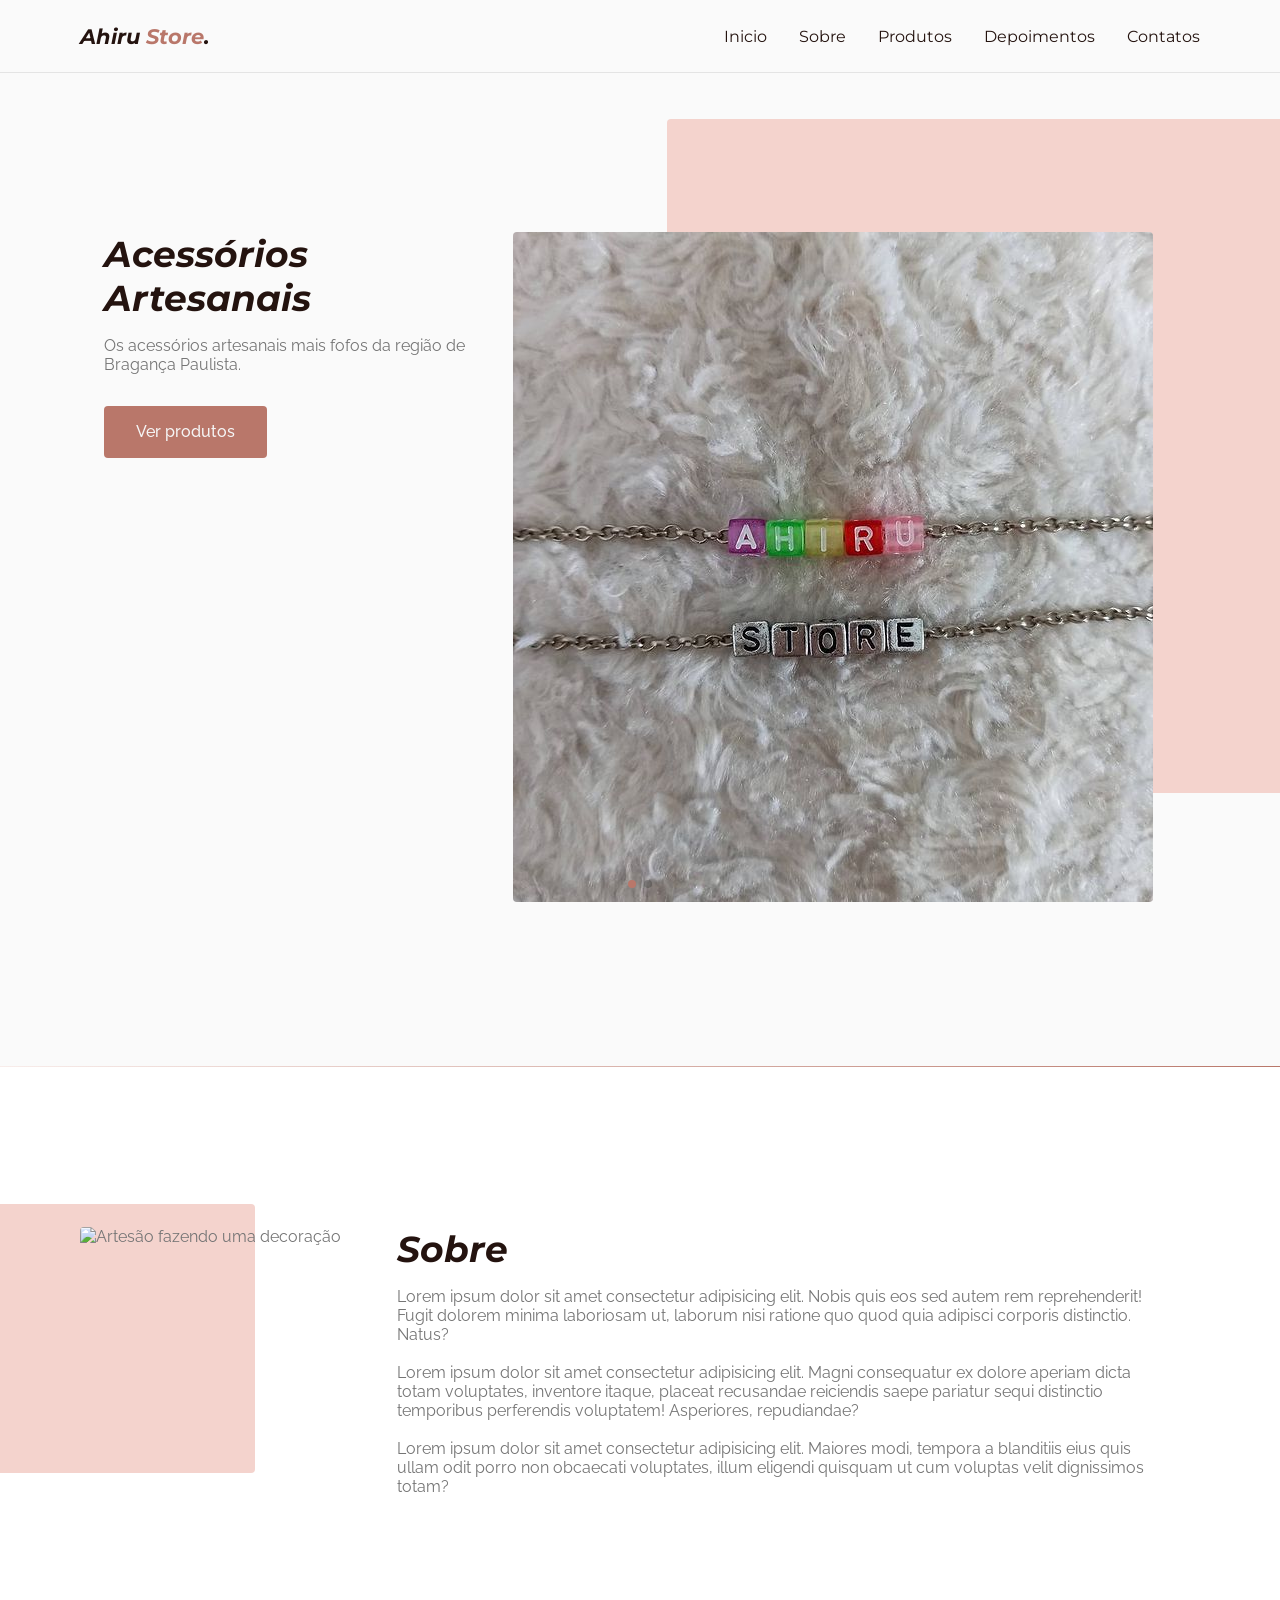
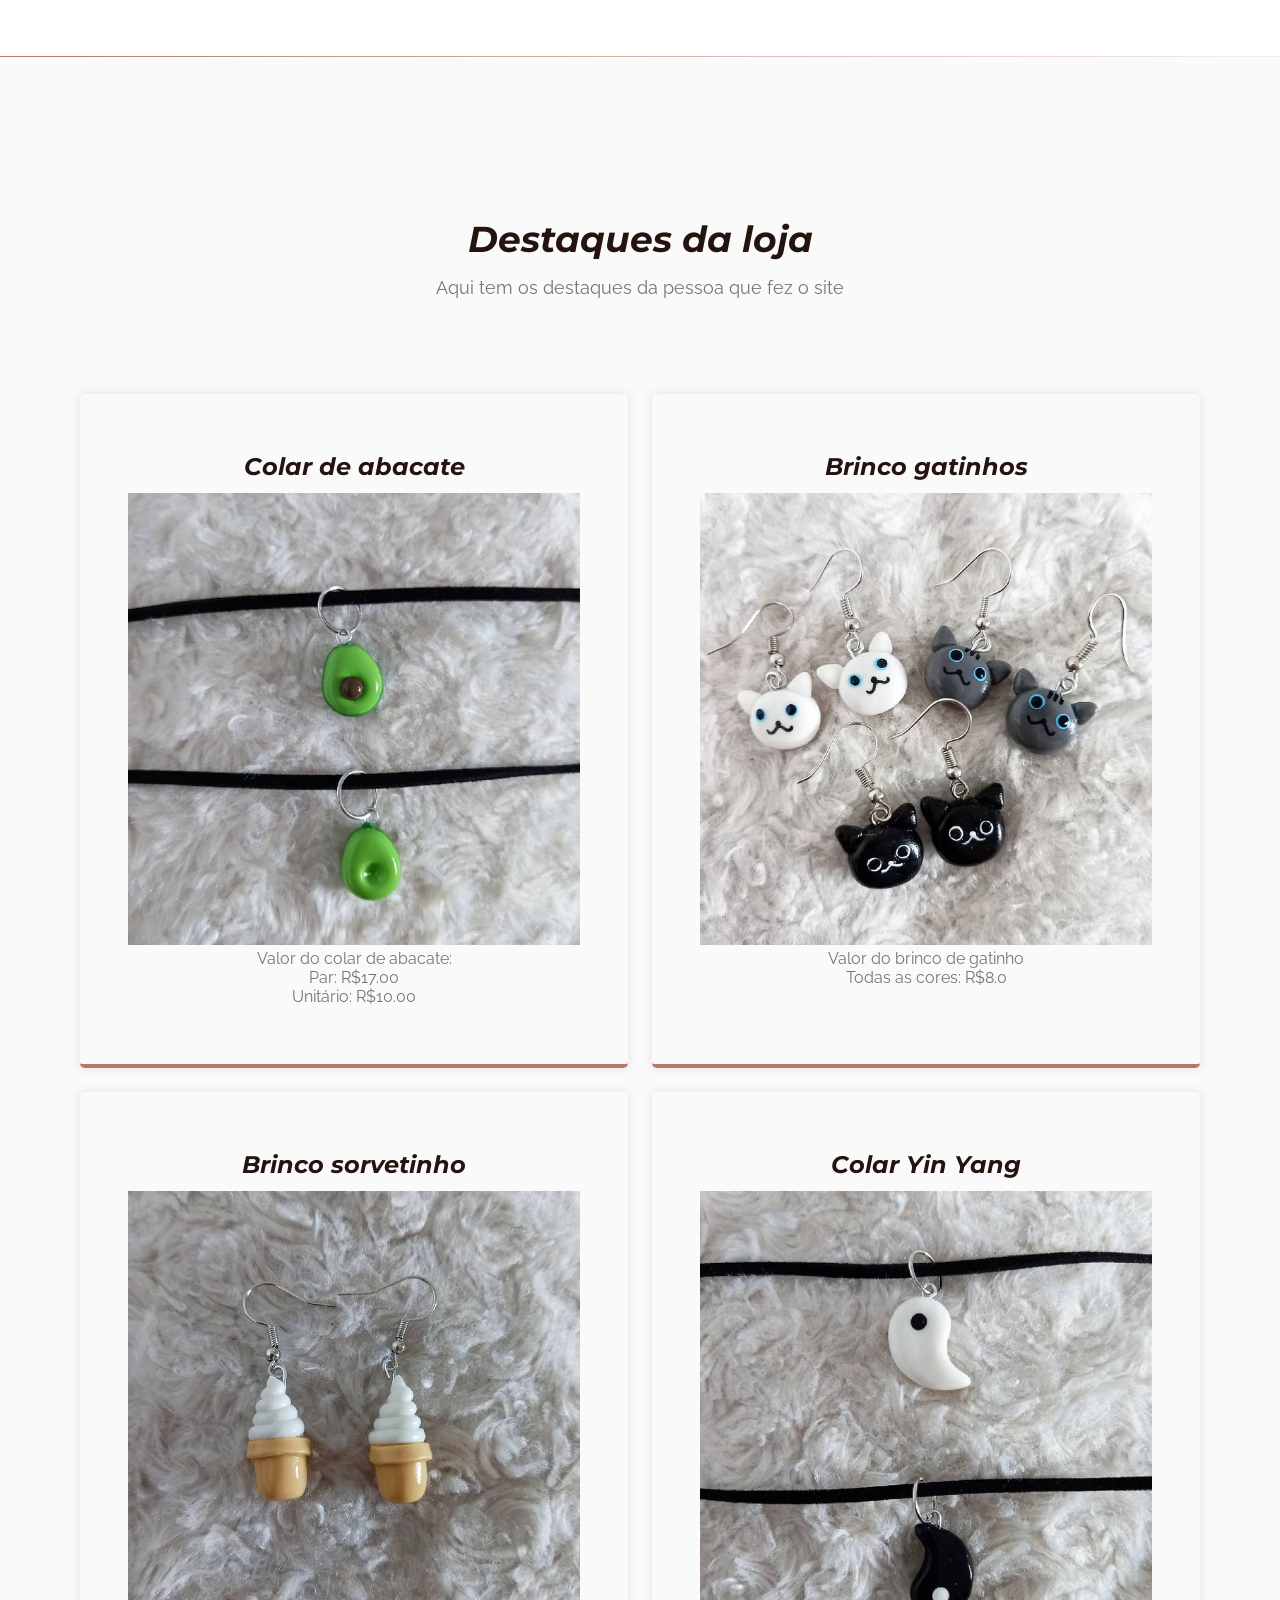
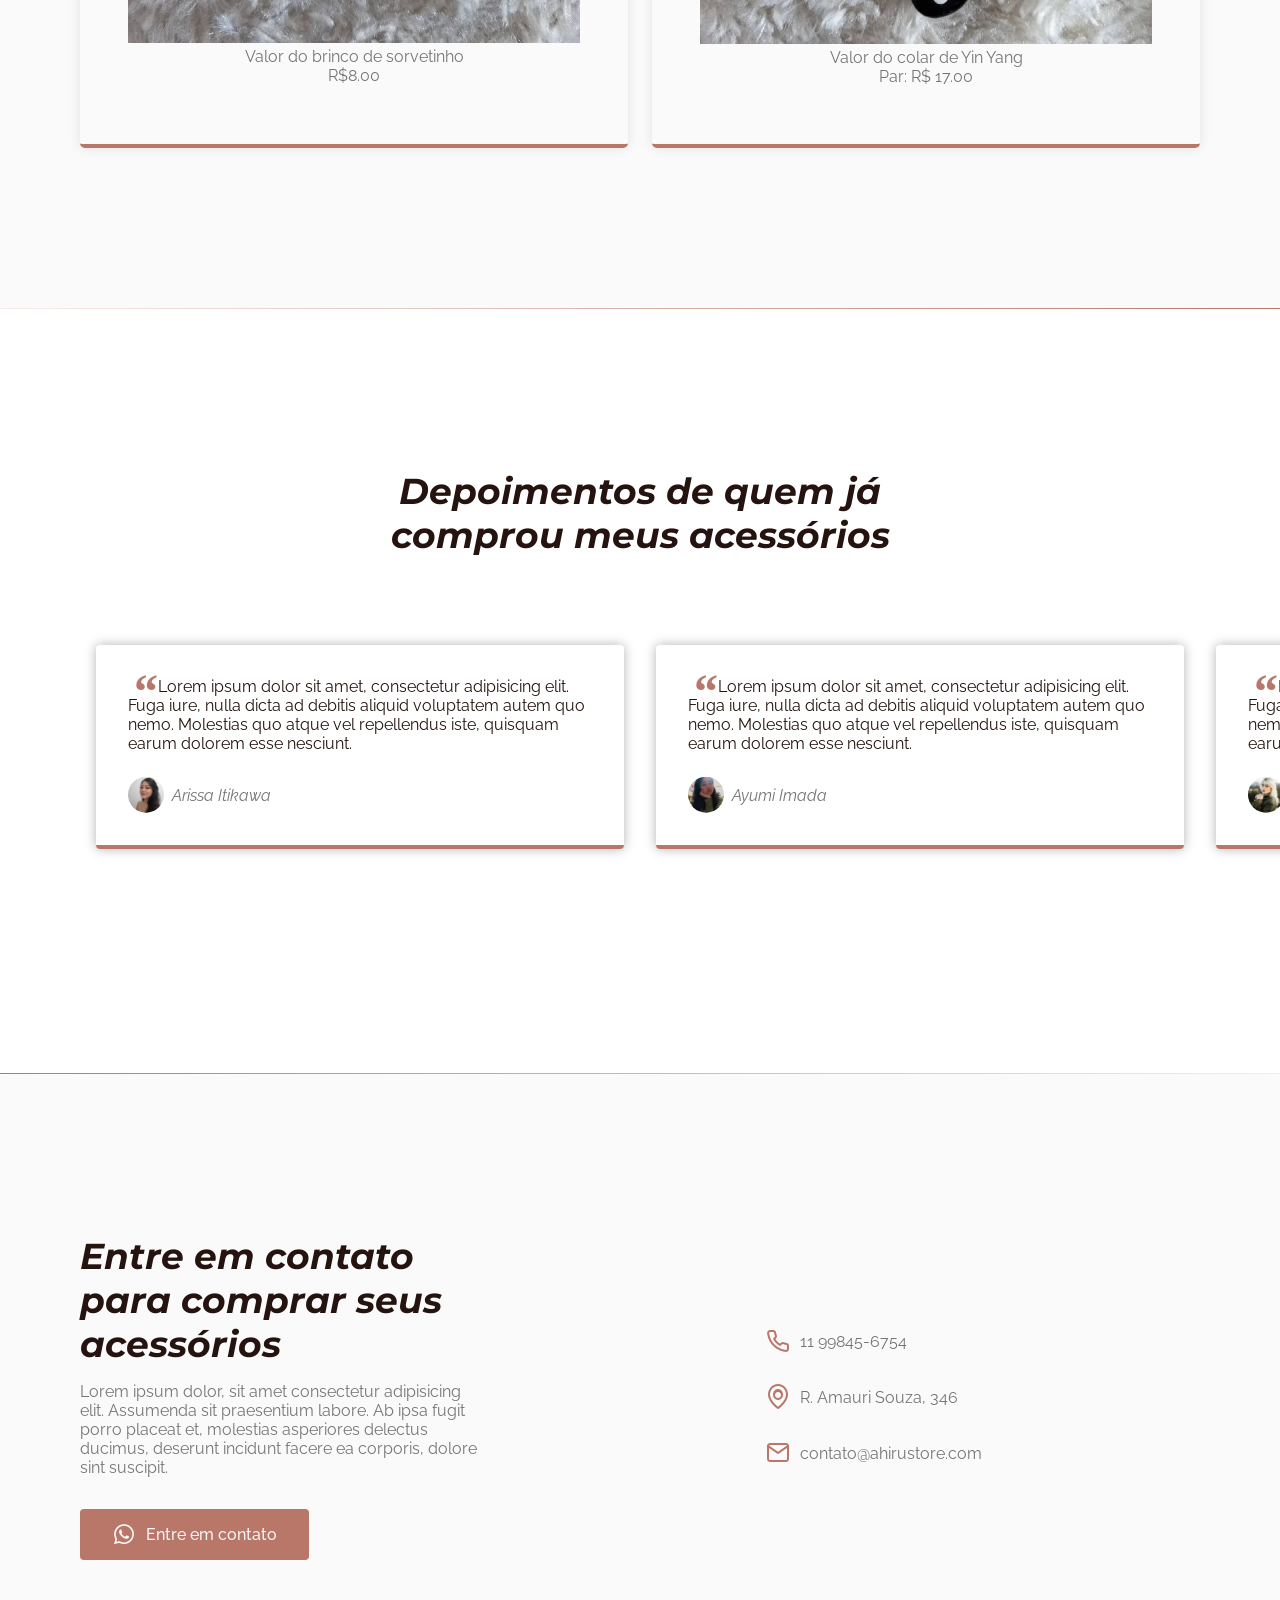
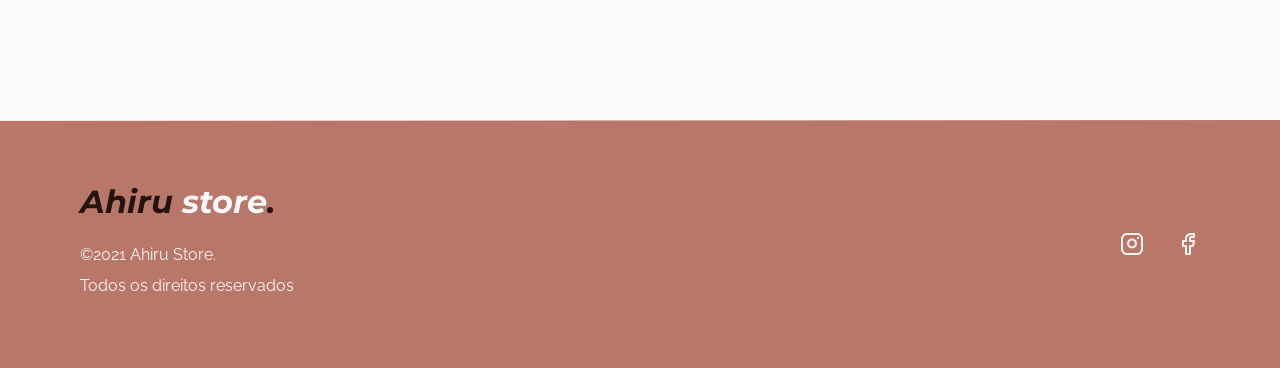
==== index.html @ 891f1d16 "Add files via upload" ====
<!DOCTYPE html>
<html lang="en">
  <head>
    <!-- PAGE INFO -->
    <meta charset="UTF-8" />
    <meta http-equiv="X-UA-Compatible" content="IE=edge" />
    <meta name="viewport" content="width=device-width, initial-scale=1.0" />
    <title>Ahiru Store</title>

    <!-- Swiper -->
    <link
      rel="stylesheet"
      href="https://unpkg.com/swiper/swiper-bundle.min.css"
    />

    <!-- Icons -->

    <link rel="stylesheet" href="assets/fonts/style.css" />

    <!-- STYLES -->

    <link rel="stylesheet" href="styles.css" />
    <link rel="preconnect" href="https://fonts.gstatic.com" />
    <link
      href="https://fonts.googleapis.com/css2?family=Montserrat:ital,wght@0,400;0,500;1,700&family=Raleway:ital,wght@0,400;0,500;1,700&display=swap"
      rel="stylesheet"
    />
  </head>
  <body>
    <header id="header" id="top">
      <nav class="container">
        <a class="logo" href="#">Ahiru <span>Store</span>.</a>
        <!-- menu -->
        <div class="menu">
          <ul class="grid">
            <li><a class="title" href="#home">Inicio</a></li>
            <li><a class="title" href="#about">Sobre</a></li>
            <li><a class="title" href="#products">Produtos</a></li>
            <li><a class="title" href="#testimonials">Depoimentos</a></li>
            <li><a class="title" href="#contact">Contatos</a></li>
          </ul>
        </div>
        <!-- /menu -->
        <div class="toggle icon-menu"></div>
        <div class="toggle icon-close"></div>
      </nav>
    </header>

    <main>
      <!--HOME-->
      <section class="section" id="home">
        <div class="container grid">
          <div class="image">
            <img
              src="assets/images/ahiru_store.jpg"
              alt="Colar com o nome da loja"
            />
          </div>
          <div class="text">
            <h2 class="title">Acessórios Artesanais</h2>
            <p>
              Os acessórios artesanais mais fofos da região de Bragança
              Paulista.
            </p>
            <a class="button" href="#products">Ver produtos</a>
          </div>
        </div>
      </section>

      <div class="divider-1"></div>
      <!--About-->
      <section class="section" id="about">
        <div class="container grid">
          <div class="image">
            <img
              src="https://images.unsplash.com/photo-1506806732259-39c2d0268443?ixid=MnwxMjA3fDB8MHxwaG90by1wYWdlfHx8fGVufDB8fHx8&ixlib=rb-1.2.1&auto=format&fit=crop&w=1052&q=80"
              alt="Artesão fazendo uma decoração"
            />
          </div>
          <div class="text">
            <h2 class="title">Sobre</h2>
            <p>
              Lorem ipsum dolor sit amet consectetur adipisicing elit. Nobis
              quis eos sed autem rem reprehenderit! Fugit dolorem minima
              laboriosam ut, laborum nisi ratione quo quod quia adipisci
              corporis distinctio. Natus?
            </p>
            <br />
            <p>
              Lorem ipsum dolor sit amet consectetur adipisicing elit. Magni
              consequatur ex dolore aperiam dicta totam voluptates, inventore
              itaque, placeat recusandae reiciendis saepe pariatur sequi
              distinctio temporibus perferendis voluptatem! Asperiores,
              repudiandae?
            </p>
            <br />
            <p>
              Lorem ipsum dolor sit amet consectetur adipisicing elit. Maiores
              modi, tempora a blanditiis eius quis ullam odit porro non
              obcaecati voluptates, illum eligendi quisquam ut cum voluptas
              velit dignissimos totam?
            </p>
          </div>
        </div>
      </section>

      <div class="divider-2"></div>
      <!--Products-->
      <section class="section" id="products">
        <div class="container grid">
          <header>
            <h2 class="title">Destaques da loja</h2>
            <p class="subtitle">
              Aqui tem os destaques da pessoa que fez o site
            </p>
          </header>
          <div class="cards grid">
            <div class="card">
              <h3 class="title">Colar de abacate</h3>
              <img src="assets/images/colar_abacate.jpg" alt="" />
              <p>Valor do colar de abacate:</p>
              <p>Par: R$17.00</p>
              <p>Unitário: R$10.00</p>
            </div>
            <div class="card">
              <h3 class="title">Brinco gatinhos</h3>
              <img src="assets/images/brinco_gatinhos.jpg" alt="" />
              <p>Valor do brinco de gatinho</p>
              <p>Todas as cores: R$8.0</p>
            </div>
            <div class="card">
              <h3 class="title">Brinco sorvetinho</h3>
              <img src="assets/images/brinco_sorvete.jpg" alt="" />
              <p>Valor do brinco de sorvetinho</p>
              <p>R$8.00</p>
            </div>
            <div class="card">
              <h3 class="title">Colar Yin Yang</h3>
              <img src="assets/images/colar_yin_yang.jpg" alt="" />
              <p>Valor do colar de Yin Yang</p>
              <p>Par: R$ 17.00</p>
            </div>
          </div>
        </div>
      </section>

      <div class="divider-1"></div>

      <!--Testimonials-->
      <section class="section" id="testimonials">
        <div class="container">
          <header>
            <h2 class="title">
              Depoimentos de quem já comprou meus acessórios
            </h2>
          </header>
          <div class="testimonials swiper-container">
            <div class="swiper-wrapper">
              <div class="testimonial swiper-slide">
                <blockquote>
                  <p>
                    <span>&ldquo;</span>
                    Lorem ipsum dolor sit amet, consectetur adipisicing elit.
                    Fuga iure, nulla dicta ad debitis aliquid voluptatem autem
                    quo nemo. Molestias quo atque vel repellendus iste, quisquam
                    earum dolorem esse nesciunt.
                  </p>
                  <cite>
                    <img
                      src="assets/images/Arissa.jpeg"
                      alt="Foto de Arissa Itikawa"
                    />
                    Arissa Itikawa
                  </cite>
                </blockquote>
              </div>
              <div class="testimonial swiper-slide">
                <blockquote>
                  <p>
                    <span>&ldquo;</span>
                    Lorem ipsum dolor sit amet, consectetur adipisicing elit.
                    Fuga iure, nulla dicta ad debitis aliquid voluptatem autem
                    quo nemo. Molestias quo atque vel repellendus iste, quisquam
                    earum dolorem esse nesciunt.
                  </p>
                  <cite>
                    <img
                      src="assets/images/Ayumi.jpeg"
                      alt="Foto de Ayumi Imada"
                    />
                    Ayumi Imada
                  </cite>
                </blockquote>
              </div>
              <div class="testimonial swiper-slide">
                <blockquote>
                  <p>
                    <span>&ldquo;</span>
                    Lorem ipsum dolor sit amet, consectetur adipisicing elit.
                    Fuga iure, nulla dicta ad debitis aliquid voluptatem autem
                    quo nemo. Molestias quo atque vel repellendus iste, quisquam
                    earum dolorem esse nesciunt.
                  </p>
                  <cite>
                    <img
                      src="assets/images/Carolina.jpg"
                      alt="Foto de Carolina Hempe"
                    />
                    Carolina Hempe
                  </cite>
                </blockquote>
              </div>
            </div>
            <!-- Swiper Pagination -->
            <div class="swiper-pagination"></div>
          </div>
        </div>
      </section>

      <div class="divider-2"></div>

      <!--Contact-->
      <section class="section" id="contact">
        <div class="container grid">
          <div class="text">
            <h2 class="title">Entre em contato para comprar seus acessórios</h2>
            <p>
              Lorem ipsum dolor, sit amet consectetur adipisicing elit.
              Assumenda sit praesentium labore. Ab ipsa fugit porro placeat et,
              molestias asperiores delectus ducimus, deserunt incidunt facere ea
              corporis, dolore sint suscipit.
            </p>
            <a
              class="button"
              href="https://api.whatsapp.com/send?phone=+5511958011744&text=Oii, gostaria de comprar um produto"
              target="_blank"
              ><i class="icon-whatsapp"></i>Entre em contato</a
            >
          </div>

          <div class="links">
            <ul class="grid">
              <li><i class="icon-phone"></i> 11 99845-6754</li>
              <li><i class="icon-map-pin"></i> R. Amauri Souza, 346</li>
              <li><i class="icon-mail"></i> contato@ahirustore.com</li>
            </ul>
          </div>
        </div>
      </section>

      <div class="divider-1"></div>
    </main>

    <footer class="section">
      <div class="container grid">
        <div class="brand">
          <a href="#home" class="logo logo-alt">Ahiru <span>store</span>.</a>
          <p>©2021 Ahiru Store.</p>
          <p>Todos os direitos reservados</p>
        </div>
        <div class="social grid">
          <a href="https://www.instagram.com/ahiru_store/" target="_blank"
            ><i class="icon-instagram"></i
          ></a>
          <a href="https://www.facebook.com/" target="_blank"
            ><i class="icon-facebook"></i
          ></a>
        </div>
      </div>
    </footer>

    <a href="#top" class="back-to-top"><i class="icon-chevrons-up"></i></a>

    <script src="https://unpkg.com/swiper/swiper-bundle.min.js"></script>
    <script src="https://unpkg.com/scrollreveal"></script>
    <script src="main.js"></script>
  </body>
</html>
---- assets/fonts/style.css ----
@font-face {
  font-family: 'icomoon';
  src:  url('fonts/icomoon.eot?lk7u18');
  src:  url('fonts/icomoon.eot?lk7u18#iefix') format('embedded-opentype'),
    url('fonts/icomoon.ttf?lk7u18') format('truetype'),
    url('fonts/icomoon.woff?lk7u18') format('woff'),
    url('fonts/icomoon.svg?lk7u18#icomoon') format('svg');
  font-weight: normal;
  font-style: normal;
  font-display: block;
}

[class^="icon-"], [class*=" icon-"] {
  /* use !important to prevent issues with browser extensions that change fonts */
  font-family: 'icomoon' !important;
  speak: never;
  font-style: normal;
  font-weight: normal;
  font-variant: normal;
  text-transform: none;
  line-height: 1;

  /* Better Font Rendering =========== */
  -webkit-font-smoothing: antialiased;
  -moz-osx-font-smoothing: grayscale;
}

.icon-chevrons-up:before {
  content: "\e900";
}
.icon-phone:before {
  content: "\e901";
}
.icon-close:before {
  content: "\e902";
}
.icon-facebook:before {
  content: "\e903";
}
.icon-instagram:before {
  content: "\e904";
}
.icon-mail:before {
  content: "\e905";
}
.icon-map-pin:before {
  content: "\e906";
}
.icon-menu:before {
  content: "\e907";
}
.icon-whatsapp:before {
  content: "\e908";
}
.icon-youtube:before {
  content: "\e909";
}
---- styles.css ----
/* RESET */
* {
  margin: 0;
  padding: 0;
  box-sizing: border-box;
}

ul {
  list-style: none;
}

a {
  text-decoration: none;
}

img {
  width: 100%;
  height: auto;
}

/* VARIABLES */
:root {
  --header-height: 4.5rem;
  /* colors */
  --hue: 10;
  /*hsl cor mode*/
  --base-color: hsl(var(--hue) 36% 57%);
  --base-color-second: hsl(var(--hue) 65% 88%);
  --base-color-alt: hsl(var(--hue) 57% 53%);
  --title-color: hsl(var(--hue) 41% 10%);
  --text-color: hsl(0 0% 46%);
  --text-color-light: hsl(0 0% 96%);
  --body-color: hsl(0 0% 98%);

  /* fonts */
  --title-font-size: 1.875rem;
  --subtitle-font-size: 1rem;

  --title-font: 'Montserrat', sans-serif;
  --body-font: 'Raleway', sans-serif;
}

/* BASE */

html {
  scroll-behavior: smooth;
}

body {
  font: 400 1rem var(--body-font);
  color: var(--text-color);
  background: var(--body-color);
  -webkit-font-smoothing: antialiased;
}

.title {
  font: 700 var(--title-font-size) var(--title-font);
  font-style: italic;
  font-weight: bold;
  color: var(--title-color);
  -webkit-font-smoothing: auto;
}

.button {
  background-color: var(--base-color);
  color: var(--text-color-light);
  height: 3.5rem;
  display: inline-flex;
  align-items: center;
  padding: 0 2rem;
  border-radius: 0.25rem;
  font: 500 1rem var(--body-font);
  transition: background 0.3s;
}

.button:hover {
  background: var(--base-color-alt);
}

.divider-1 {
  height: 1px;
  background: linear-gradient(
    270deg,
    hsla(var(--hue), 36%, 57%, 1) 0,
    hsla(var(--hue), 65%, 88%, 0.34)
  );
}

.divider-2 {
  height: 1px;
  background: linear-gradient(
    90deg,
    hsla(var(--hue), 36%, 57%, 1) 0,
    hsla(var(--hue), 65%, 88%, 0.34)
  );
}

/* LAYOUT */

.container {
  margin-left: 1.5rem;
  margin-right: 1.5rem;
}

.grid {
  display: grid;
  gap: 2rem;
}

.section {
  padding: calc(5rem + var(--header-height)) 0;
}

.section .title {
  margin-bottom: 1rem;
}

.section .subtitle {
  font-size: var(--subtitle-font-size);
}

.section header {
  margin-bottom: 4rem;
}

#header {
  border-bottom: 1px solid #e4e4e4;
  margin-bottom: 2rem;
  display: flex;

  position: fixed;
  top: 0;
  left: 0;
  z-index: 100;
  background-color: var(--body-color);
  width: 100%;
}

#header.scroll {
  /*background: var(--base-color-second);*/
  box-shadow: 0px 1px 12px rgba(0, 0, 0, 0.3);
  transition: 0.2s;
}

/*#header.scroll .logo span {
  color: white;
  transition: 0.2s;
}*/

/*#header.scroll .icon-menu {
  color: white;
  transition: 0.2s;
}*/

/* LOGO */

.logo {
  font: 700 1.31rem var(--title-font);
  font-style: italic;
  font-weight: bold;
  color: var(--title-color);
}
.logo span {
  color: var(--base-color);
}

.logo-alt span {
  color: var(--body-color);
}

/* NAV */

nav {
  height: var(--header-height);
  display: flex;
  align-items: center;
  justify-content: space-between;
  width: 100%;
}

nav ul li {
  text-align: center;
}

nav .menu {
  opacity: 0;
  visibility: hidden;
  top: -20rem;
  transition: 0.5s;
}

nav .menu ul {
  display: none;
}

nav ul li a {
  transition: color 0.5s;
  position: relative;
}

nav ul li a:hover,
nav ul li a.active {
  color: var(--base-color);
}

nav ul li a::after {
  content: '';
  width: 0%;
  height: 3px;
  background: var(--base-color);

  position: absolute;
  left: 0;
  bottom: -1.5rem;
  transition: width 0.2s;
}

nav ul li a:hover::after,
nav ul li a.active::after {
  width: 100%;
}
/* view mobile menu */
nav.show .menu {
  opacity: 1;
  visibility: visible;

  background: var(--body-color);

  height: 100vh;
  width: 100vw;

  position: fixed;
  top: 0;
  left: 0;

  display: grid;
  place-content: center;
}

nav.show .menu ul {
  display: grid;
}

nav.show ul.grid {
  gap: 4rem;
}

/* toggle menu */

.toggle {
  color: var(--base-color);
  font-size: 24;
  cursor: pointer;
}

nav .icon-close {
  visibility: hidden;
  opacity: 0;

  position: absolute;
  top: -1.5rem;
  right: 1.5rem;
  transition: 0.5s;
}

nav.show div.icon-close {
  visibility: visible;
  opacity: 1;
  top: 1.5rem;
}
/* HOME */

#home {
  overflow: hidden;
}

#home .container {
  margin: 0;
}
#home .image {
  position: relative;
}

#home .image::before {
  content: '';
  height: 100%;
  width: 100%;
  background: var(--base-color-second);
  position: absolute;
  top: -16.8%;
  left: 16.7%;
  z-index: 0;
}

#home .image img {
  position: relative;
  right: 2.93rem;
}

#home .image img,
#home .image::before {
  border-radius: 0.25rem;
}

#home .text {
  margin-left: 1.5rem;
  margin-right: 1.5rem;
  text-align: center;
}

#home .text h1 {
  margin-bottom: 1rem;
}

#home .text p {
  margin-bottom: 2rem;
  max-width: 100%;
}

/* ABOUT */

#about {
  background: white;
}

#about .container {
  margin: 0;
}

#about .image {
  position: relative;
}

#about .image::before {
  content: '';
  height: 100%;
  width: 100%;
  background: var(--base-color-second);
  position: absolute;
  top: -8.4%;
  left: -33%;
  z-index: 0;
}

#about .image img {
  position: relative;
}

#about .image img,
#about .image::before {
  border-radius: 0.25rem;
}

#about .text {
  margin-left: 1.5rem;
  margin-right: 1.5rem;
}

/* Products */

.cards.grid {
  gap: 1.5rem;
}

.card {
  padding: 3.625rem 2rem;
  box-shadow: 0px 0px 12px rgba(0, 0, 0, 0.1);
  border-bottom: 0.25rem solid var(--base-color);
  border-radius: 0.3rem;
  text-align: center;
}

.card .title {
  font-size: 1.5rem;
  margin-bottom: 0.75rem;
}

/* Testimonials */

#testimonials {
  background: white;
}

#testiominals .container {
  margin-left: 0;
  margin-right: 0;
}

#testimonials header {
  margin-bottom: 1.5rem;
  margin-right: 1.5rem;
  margin-left: 0;
}

#testimonials blockquote {
  padding: 2rem;
  box-shadow: 0px 0px 12px rgba(0, 0, 0, 0.3);
  border-radius: 0.25rem;
  border-bottom: 0.25rem solid var(--base-color);
}

#testimonials blockquote p {
  position: relative;
  text-indent: 1.875rem;
  margin-bottom: 1.5rem;
  color: var(--title-color);
}

#testimonials blockquote p span {
  font: 700 3rem serif;

  position: absolute;
  top: -0.85rem;
  left: -1.5rem;
  color: var(--base-color);
}

#testimonials cite img {
  width: 2.25rem;
  height: 2.25rem;
  object-fit: cover;
  clip-path: circle();
  margin-right: 0.5rem;
}

#testimonials cite {
  display: flex;
  align-items: center;
  font-style: italic;
  color: var(--text-color);
}

/* swiper */

.swiper-slide {
  height: auto;
  padding: 4rem 1rem;
}

.swiper-pagination-bullet-active {
  background: var(--base-color);
}

/* Contact */

#contact .grid {
  gap: 4rem;
}

#contact .text p {
  margin-bottom: 2rem;
}

#contact .button i,
#contact ul li i {
  font-size: 1.5rem;
  margin-right: 0.625rem;
}

#contact ul.grid {
  gap: 2rem;
}

#contact ul li {
  display: flex;
  align-items: center;
}

#contact ul li i {
  color: var(--base-color);
}

/* Footer */

footer {
  background-color: var(--base-color);
}

footer.section {
  padding: 4rem 0;
}

footer .logo {
  margin-bottom: 1.5rem;
  display: inline-block;
}

footer .brand p {
  color: var(--text-color-light);
  margin-bottom: 0.75rem;
}

footer i {
  font-size: 1.5rem;
  color: var(--text-color-light);
}

footer .social {
  grid-auto-flow: column;
  width: fit-content;
}

footer .social a {
  transition: 0.3s;
  display: inline-block;
}

footer .social a:hover {
  transform: translateY(-30%);
}

/* back to top */

.back-to-top {
  background: var(--base-color);

  position: fixed;
  right: 1rem;
  bottom: 1rem;

  padding: 0.5rem;
  clip-path: circle();

  color: var(--text-color-light);
  font-size: 1.5rem;
  line-height: 0;

  visibility: hidden;
  opacity: 0;
  transition: 0.3s;
  transform: translateX(100%);
}

.back-to-top.show {
  visibility: visible;
  opacity: 1;
  transform: translateX(0);
}

/* responsive */
/*extra large: 1200px >*/
@media (min-width: 1200px) {
  /* base */
  .container {
    max-width: 1120px;
    margin-left: auto;
    margin-right: auto;
  }

  .section {
    padding: 10rem 0;
  }

  .section header,
  #testimonials header {
    max-width: 32.68rem;
    text-align: center;
    margin-left: auto;
    margin-right: auto;
  }

  .button {
    height: 3.225rem;
  }

  main {
    margin-top: var(--header-height);
  }
  /* nav */
  nav .menu {
    opacity: 1;
    visibility: visible;

    top: 0;
  }

  nav .menu ul {
    display: flex;
    gap: 2rem;
  }

  nav .menu ul li a.title {
    font: 400 1rem var(--title-font);
    -webkit-font-smoothing: antialiased;
  }

  nav .menu ul li a.title.active {
    font-weight: bold;
    -webkit-font-smoothing: auto;
  }

  nav .icon-menu {
    display: none;
  }
  /* home */
  #home .container {
    grid-auto-flow: column;
    justify-content: space-between;
    margin: 0 auto;
  }

  #home .image {
    order: 1;
  }

  #home .text {
    order: 0;
    max-width: 24rem;
    text-align: left;
  }

  /* about */

  #about .container {
    grid-auto-flow: column;
    margin: 0 auto;
  }

  /* products */

  .cards {
    grid-template-columns: 1fr 1fr;
  }

  .card {
    padding-left: 3rem;
    padding-right: 3rem;
  }

  /* testimonials */

  #testimonials .container {
    margin-left: auto;
    margin-right: auto;
  }

  /* contact */

  #contact .container {
    grid-auto-flow: column;
    align-items: center;
  }

  #contact .text {
    max-width: 25.25rem;
  }

  /* footer */

  footer.section {
    padding: 3.8rem 0;
  }

  footer .container {
    grid-auto-flow: column;
    align-items: center;
    justify-content: space-between;
  }

  footer .logo {
    font-size: 2rem;
  }
}
/*large: 1023 >*/
/*large: 992 >*/
@media (min-width: 992px) {
  :root {
    --title-font-size: 2.25rem;
    --subtitle-font-size: 1.125rem;
  }
}

/*medium: 767 > */
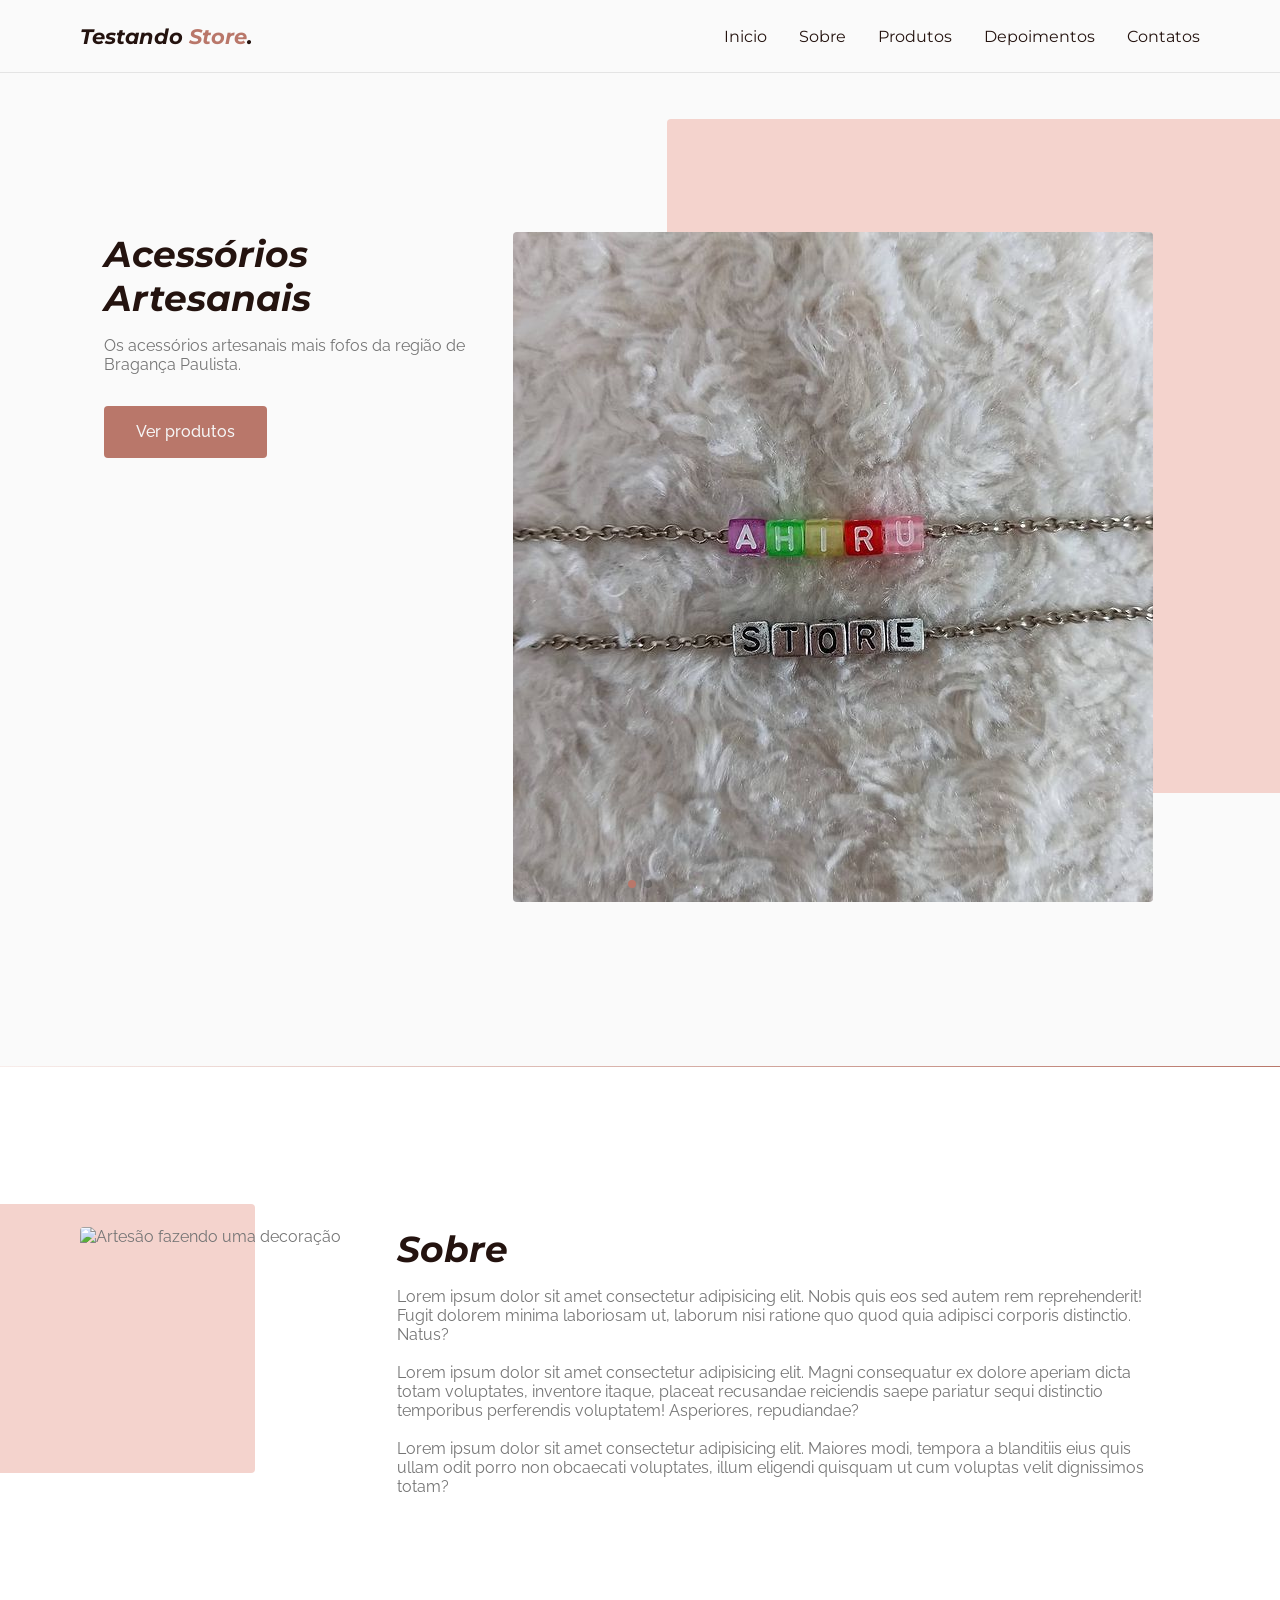
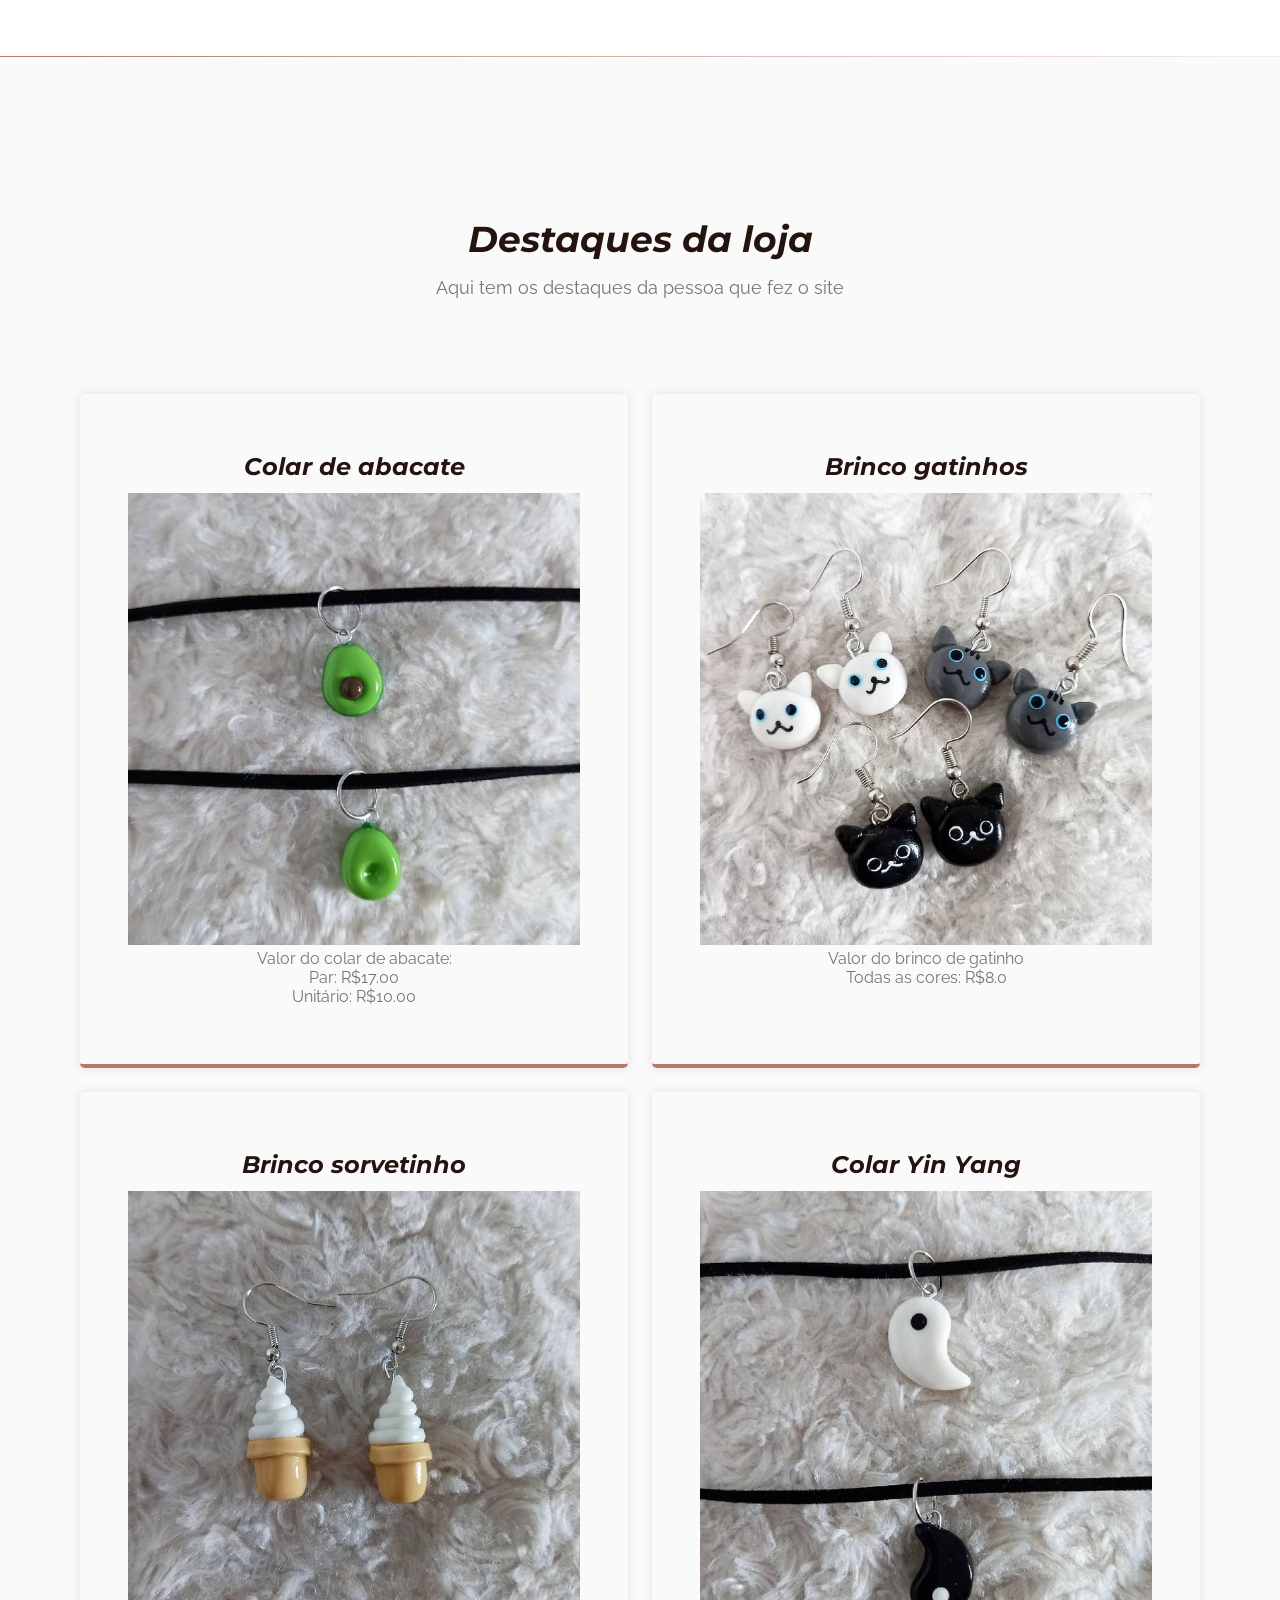
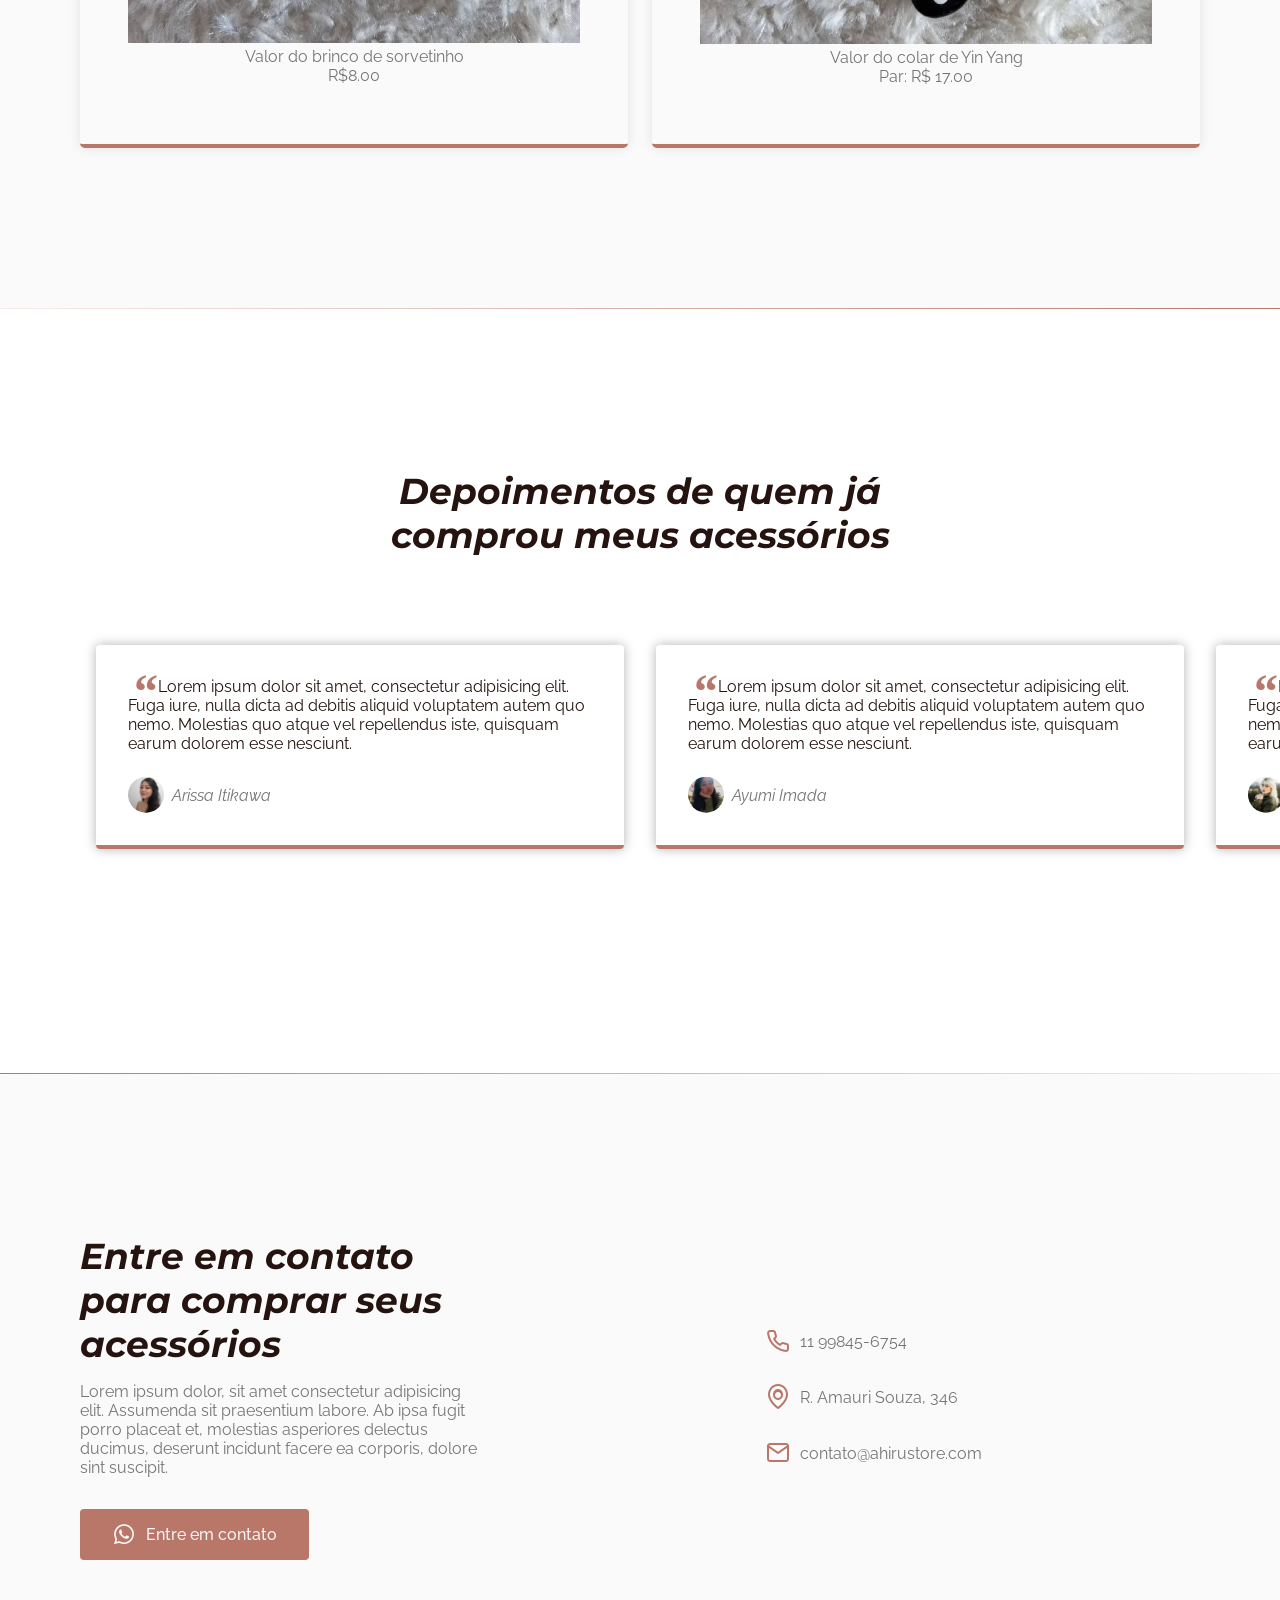
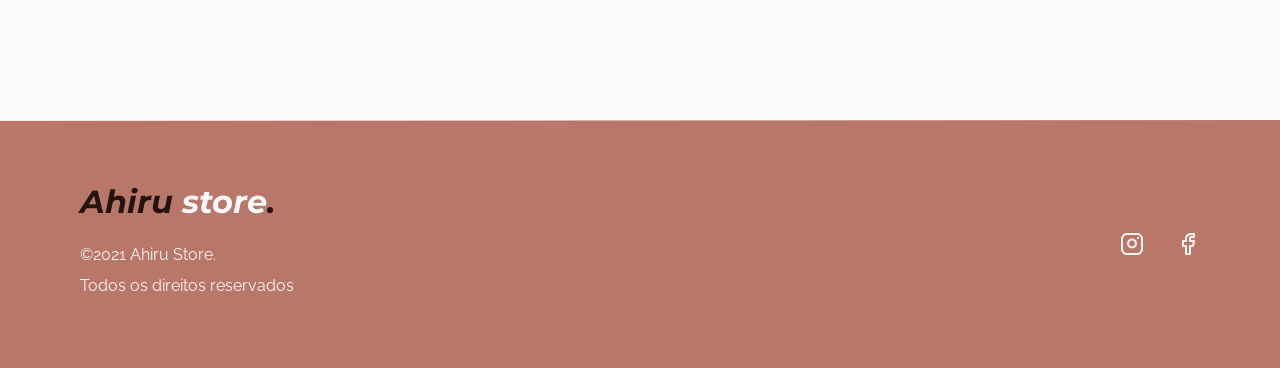
==== commit 1b0334c2: "teste" ====
--- a/index.html
+++ b/index.html
@@ -29,7 +29,7 @@
   <body>
     <header id="header" id="top">
       <nav class="container">
-        <a class="logo" href="#">Ahiru <span>Store</span>.</a>
+        <a class="logo" href="#">Testando <span>Store</span>.</a>
         <!-- menu -->
         <div class="menu">
           <ul class="grid">
